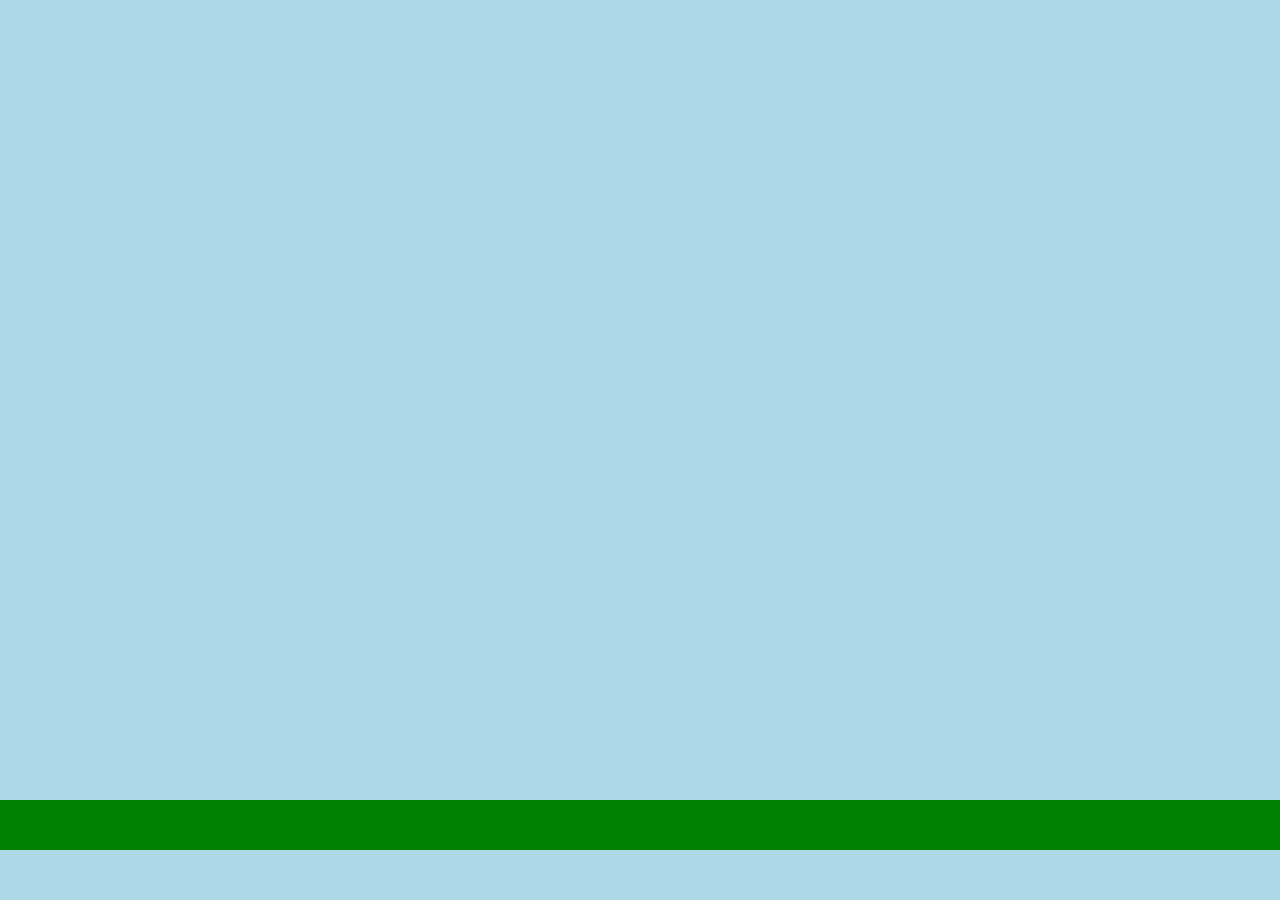
==== index.html @ f3860955 "Rename Wolfgang.html to index.html" ====
<!DOCTYPE html>
<html lang="en">
<head>
    <meta charset="UTF-8">
    <meta name="viewport" content="width=device-width, initial-scale=1.0, maximum-scale=1.0, user-scalable=no">
    <title>Wolf Runner</title>
    <style>
        html, body {
            margin: 0;
            padding: 0;
            height: 100%;
            overflow: hidden;
            user-select: none;
        }
        #gameContainer {
            position: relative;
            width: 100%;
            height: 100%;
            touch-action: none;
        }
        #gameCanvas {
            position: absolute;
            top: 0;
            left: 0;
            width: 100%;
            height: 100%;
            background-color: lightblue;
        }
        #controlArea {
            position: absolute;
            bottom: 0;
            left: 0;
            right: 0;
            height: 200px;
            z-index: 10;
        }
        #touchCircle {
            position: absolute;
            border-radius: 50%;
            border: 2px solid rgba(0,0,0,0.3);
            background-color: rgba(255,255,255,0.2);
            display: none;
        }
        #touchIndicator {
            position: absolute;
            border-radius: 50%;
            background-color: rgba(0,0,0,0.5);
            display: none;
        }
    </style>
</head>
<body>
    <div id="gameContainer">
        <canvas id="gameCanvas"></canvas>
        <div id="controlArea">
            <div id="touchCircle"></div>
            <div id="touchIndicator"></div>
        </div>
    </div>

    <script>
        const canvas = document.getElementById('gameCanvas');
        const ctx = canvas.getContext('2d');
        const controlArea = document.getElementById('controlArea');
        const touchCircle = document.getElementById('touchCircle');
        const touchIndicator = document.getElementById('touchIndicator');

        const wolfAnimation = {
            frameUrls: [
                'https://i.ibb.co/h81zpTV/IMG-20241202-232408.png',
                'https://i.ibb.co/yWvsRNQ/IMG-20241202-232423.png',
                'https://i.ibb.co/L5L9PxS/IMG-20241203-205037.png',
                'https://i.ibb.co/zQdb6w0/IMG-20241202-232510.png',
                'https://i.ibb.co/DVMWwXN/IMG-20241202-232545.png',
                'https://i.ibb.co/NFcBMJY/IMG-20241202-232621.png',
                'https://i.ibb.co/jHQSxcv/IMG-20241202-232659.png'
            ],
            frames: [],
            currentFrameIndex: 0,
            animationSpeed: 5,
            frameCounter: 0
        };

        const jumpAnimation = {
            frameUrls: [
                'https://i.ibb.co/cww5SYs/IMG-20241203-212629.png',
                'https://i.ibb.co/TWpQwLC/IMG-20241203-212651.png',
                'https://i.ibb.co/98t3Qdn/IMG-20241203-212722.png',
                'https://i.ibb.co/ZcMNFYs/IMG-20241203-212739.png',
                'https://i.ibb.co/9y566Df/IMG-20241203-212753.png',
                'https://i.ibb.co/3C75tBd/IMG-20241203-212827.png',
                'https://i.ibb.co/LRb7rhF/IMG-20241203-212851.png',
                'https://i.ibb.co/p0pPj68/IMG-20241203-212915.png',
                'https://i.ibb.co/NrqsC6x/IMG-20241203-212930.png',
                'https://i.ibb.co/sFsgkyq/IMG-20241203-212945.png',
                'https://i.ibb.co/mytVCB2/IMG-20241203-213011.png'
            ],
            frames: [],
            currentFrameIndex: 0,
            animationSpeed: 3,
            frameCounter: 0,
            landingFrames: [8, 9, 10]
        };

        const idleFrameUrl = 'https://i.ibb.co/h81zpTV/IMG-20241202-232408.png';
        const idleFrame = new Image();
        idleFrame.src = idleFrameUrl;

        const game = {
            player: {
                x: 0,
                y: 0,
                width: 100,
                height: 100,
                speed: 5,
                jumpStrength: 10,
                velocityY: 0,
                isJumping: false,
                direction: 1,
                state: 'idle'
            },
            gravity: 0.5,
            groundLevel: 0
        };

        function resizeCanvas() {
            canvas.width = window.innerWidth;
            canvas.height = window.innerHeight;
            game.player.x = canvas.width / 2;
            game.groundLevel = canvas.height - 100;
            game.player.y = game.groundLevel - game.player.height;
        }

        resizeCanvas();

        function loadFrames(animation) {
            animation.frames = animation.frameUrls.map((url) => {
                const img = new Image();
                img.src = url;
                return img;
            });
        }

        let startX, startY;
        let isDragging = false;
        const TOUCH_AREA_RADIUS = 75;
        const TOUCH_INDICATOR_RADIUS = 25;
        let LEFT_CONTROL_WIDTH;

        // Update LEFT_CONTROL_WIDTH on resize
        function updateLeftControlWidth() {
            LEFT_CONTROL_WIDTH = window.innerWidth / 2;
        }
        updateLeftControlWidth();
        window.addEventListener('resize', updateLeftControlWidth);

        controlArea.addEventListener('touchstart', (e) => {
            e.preventDefault();
            const touch = e.touches[0];
            
            // Ensure the click is on the left side of the screen
            if (touch.clientX > LEFT_CONTROL_WIDTH) return;

            startX = touch.clientX;
            startY = touch.clientY;
            isDragging = true;

            touchCircle.style.display = 'block';
            touchCircle.style.width = `${TOUCH_AREA_RADIUS * 2}px`;
            touchCircle.style.height = `${TOUCH_AREA_RADIUS * 2}px`;
            touchCircle.style.left = `${startX - TOUCH_AREA_RADIUS}px`;
            touchCircle.style.top = `${startY - TOUCH_AREA_RADIUS}px`;

            touchIndicator.style.display = 'block';
            touchIndicator.style.width = `${TOUCH_INDICATOR_RADIUS * 2}px`;
            touchIndicator.style.height = `${TOUCH_INDICATOR_RADIUS * 2}px`;
            touchIndicator.style.left = `${startX - TOUCH_INDICATOR_RADIUS}px`;
            touchIndicator.style.top = `${startY - TOUCH_INDICATOR_RADIUS}px`;
        }, { passive: false });

        controlArea.addEventListener('touchmove', (e) => {
            e.preventDefault();
            if (!isDragging) return;
            
            const touch = e.touches[0];
            
            // Restrict movement to left side of screen
            if (touch.clientX > LEFT_CONTROL_WIDTH) {
                isDragging = false;
                touchCircle.style.display = 'none';
                touchIndicator.style.display = 'none';
                return;
            }

            const deltaX = touch.clientX - startX;
            const deltaY = touch.clientY - startY;

            const maxDistance = TOUCH_AREA_RADIUS - TOUCH_INDICATOR_RADIUS;
            const distance = Math.sqrt(deltaX * deltaX + deltaY * deltaY);
            
            let indicatorX, indicatorY;
            if (distance <= maxDistance) {
                indicatorX = touch.clientX - TOUCH_INDICATOR_RADIUS;
                indicatorY = touch.clientY - TOUCH_INDICATOR_RADIUS;
            } else {
                const angle = Math.atan2(deltaY, deltaX);
                indicatorX = startX + Math.cos(angle) * maxDistance - TOUCH_INDICATOR_RADIUS;
                indicatorY = startY + Math.sin(angle) * maxDistance - TOUCH_INDICATOR_RADIUS;
            }

            touchIndicator.style.left = `${indicatorX}px`;
            touchIndicator.style.top = `${indicatorY}px`;

            if (Math.abs(deltaY) > Math.abs(deltaX)) {
                if (deltaY < -50) {
                    game.player.direction = deltaX < 0 ? -1 : 
                                             deltaX > 0 ? 1 : game.player.direction;
                    if (!game.player.isJumping && game.player.y === game.groundLevel - game.player.height) {
                        game.player.velocityY = -game.player.jumpStrength;
                        game.player.isJumping = true;
                        jumpAnimation.currentFrameIndex = 0;
                    }
                }
            } else {
                if (deltaX < -50) {
                    game.player.direction = -1;
                    game.player.state = 'walking';
                } else if (deltaX > 50) {
                    game.player.direction = 1;
                    game.player.state = 'walking';
                }
            }
        }, { passive: false });

        controlArea.addEventListener('touchend', (e) => {
            e.preventDefault();
            isDragging = false;
            game.player.state = 'idle';
            touchCircle.style.display = 'none';
            touchIndicator.style.display = 'none';
        }, { passive: false });

        function updateJumpAnimation() {
            jumpAnimation.frameCounter++;
            if (jumpAnimation.frameCounter >= jumpAnimation.animationSpeed) {
                if (game.player.isJumping) {
                    if (jumpAnimation.currentFrameIndex < 3 || jumpAnimation.currentFrameIndex > 7) {
                        jumpAnimation.currentFrameIndex = 3;
                    } else if (jumpAnimation.currentFrameIndex < 7) {
                        jumpAnimation.currentFrameIndex++;
                    } else {
                        jumpAnimation.currentFrameIndex = 7;
                    }
                } else {
                    if (jumpAnimation.currentFrameIndex < 8) {
                        jumpAnimation.currentFrameIndex = 8;
                    } else if (jumpAnimation.currentFrameIndex < 10) {
                        jumpAnimation.currentFrameIndex++;
                    } else {
                        jumpAnimation.currentFrameIndex = 10;
                    }
                }
                jumpAnimation.frameCounter = 0;
            }
        }

        function update() {
            ctx.clearRect(0, 0, canvas.width, canvas.height);

            ctx.fillStyle = 'green';
            ctx.fillRect(0, game.groundLevel, canvas.width, 50);

            if (game.player.state === 'walking') {
                game.player.x += game.player.direction * game.player.speed;
            }

            game.player.y += game.player.velocityY;
            game.player.velocityY += game.gravity;

            if (game.player.y >= game.groundLevel - game.player.height) {
                game.player.y = game.groundLevel - game.player.height;
                game.player.velocityY = 0;
                game.player.isJumping = false;
            }

            game.player.x = Math.max(0, Math.min(game.player.x, canvas.width - game.player.width));

            const currentFrame = game.player.isJumping
                ? jumpAnimation.frames[jumpAnimation.currentFrameIndex]
                : game.player.state === 'walking'
                    ? wolfAnimation.frames[wolfAnimation.currentFrameIndex]
                    : idleFrame;

            if (currentFrame && currentFrame.complete) {
                ctx.save();
                if (game.player.direction === -1) {
                    ctx.scale(-1, 1);
                    ctx.drawImage(
                        currentFrame,
                        -game.player.x - game.player.width,
                        game.player.y,
                        game.player.width,
                        game.player.height
                    );
                } else {
                    ctx.drawImage(
                        currentFrame,
                        game.player.x,
                        game.player.y,
                        game.player.width,
                        game.player.height
                    );
                }
                ctx.restore();
            }

            if (game.player.isJumping) {
                updateJumpAnimation();
            } else {
                if (game.player.state === 'walking') {
                    wolfAnimation.frameCounter++;
                    if (wolfAnimation.frameCounter >= wolfAnimation.animationSpeed) {
                        wolfAnimation.currentFrameIndex = 
                            (wolfAnimation.currentFrameIndex + 1) % wolfAnimation.frames.length;
                        wolfAnimation.frameCounter = 0;
                    }
                } else {
                    wolfAnimation.currentFrameIndex = 0;
                }
            }

            requestAnimationFrame(update);
        }

        window.addEventListener('resize', () => {
            resizeCanvas();
            game.groundLevel = canvas.height - 100;
        });

        loadFrames(wolfAnimation);
        loadFrames(jumpAnimation);
        update();
    </script>
</body>
</html>
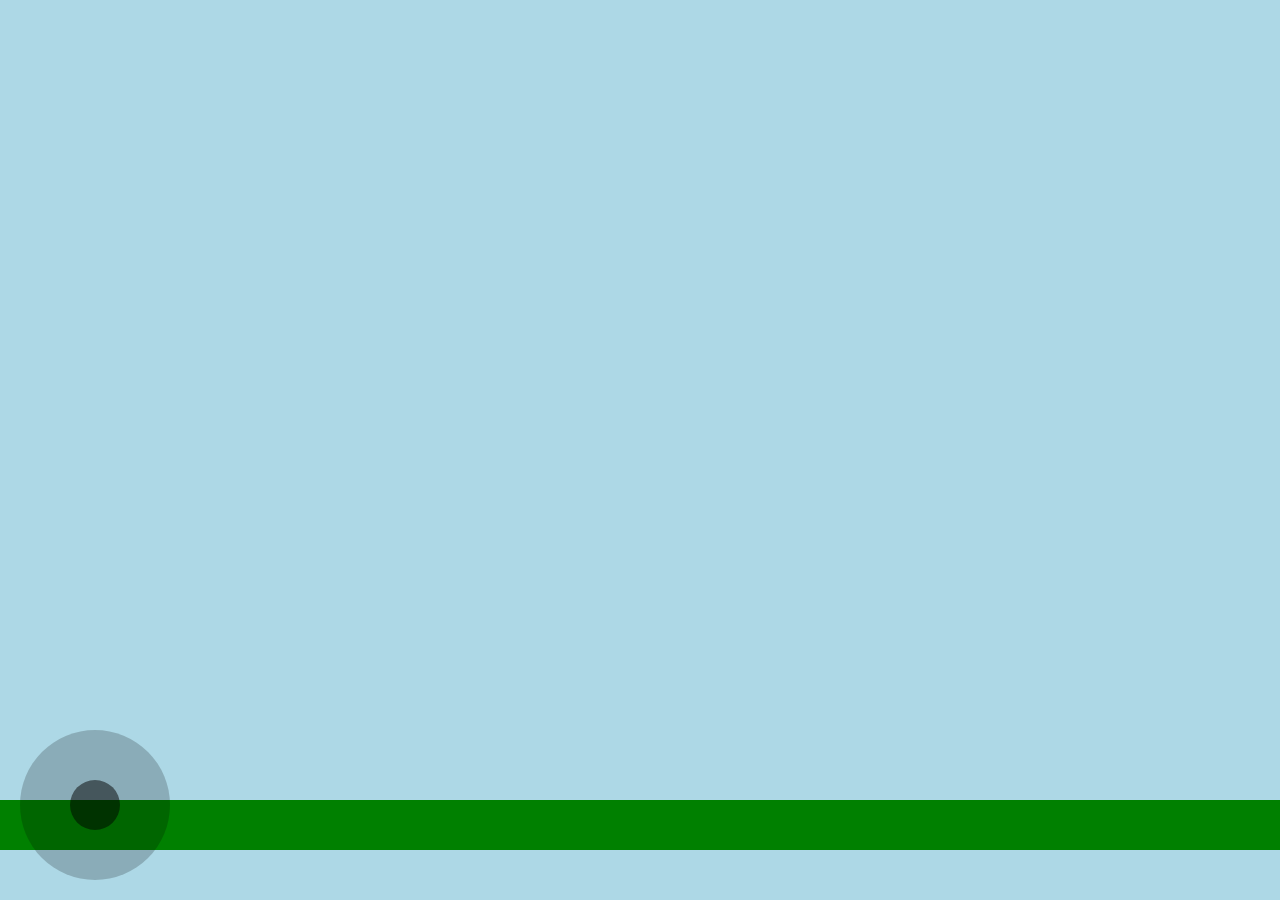
==== commit d08cb9b1: "Add files via upload" ====
--- a/index.html
+++ b/index.html
@@ -2,7 +2,9 @@
 <html lang="en">
 <head>
     <meta charset="UTF-8">
-    <meta name="viewport" content="width=device-width, initial-scale=1.0, maximum-scale=1.0, user-scalable=no">
+    <meta name="viewport" content="width=device-width, initial-scale=1.0, maximum-scale=1.0, user-scalable=no, viewport-fit=cover">
+    <meta name="apple-mobile-web-app-capable" content="yes">
+    <meta name="mobile-web-app-capable" content="yes">
     <title>Wolf Runner</title>
     <style>
         html, body {
@@ -12,6 +14,25 @@
             overflow: hidden;
             user-select: none;
         }
+        @media (orientation: portrait) {
+            body::before {
+                content: 'Please rotate your device to landscape';
+                position: fixed;
+                top: 0;
+                left: 0;
+                width: 100%;
+                height: 100%;
+                background: black;
+                color: white;
+                display: flex;
+                justify-content: center;
+                align-items: center;
+                z-index: 1000;
+            }
+            #gameContainer {
+                display: none;
+            }
+        }
         #gameContainer {
             position: relative;
             width: 100%;
@@ -26,44 +47,47 @@
             height: 100%;
             background-color: lightblue;
         }
-        #controlArea {
+        #joystickContainer {
             position: absolute;
-            bottom: 0;
-            left: 0;
-            right: 0;
-            height: 200px;
+            bottom: 20px;
+            left: 20px;
+            width: 150px;
+            height: 150px;
             z-index: 10;
         }
-        #touchCircle {
+        #joystickBase {
             position: absolute;
+            width: 100%;
+            height: 100%;
+            background-color: rgba(0,0,0,0.2);
             border-radius: 50%;
-            border: 2px solid rgba(0,0,0,0.3);
-            background-color: rgba(255,255,255,0.2);
-            display: none;
-        }
-        #touchIndicator {
+        }
+        #joystickHandle {
             position: absolute;
+            width: 50px;
+            height: 50px;
+            background-color: rgba(0,0,0,0.5);
             border-radius: 50%;
-            background-color: rgba(0,0,0,0.5);
-            display: none;
+            top: 50%;
+            left: 50%;
+            transform: translate(-50%, -50%);
         }
     </style>
 </head>
 <body>
     <div id="gameContainer">
         <canvas id="gameCanvas"></canvas>
-        <div id="controlArea">
-            <div id="touchCircle"></div>
-            <div id="touchIndicator"></div>
+        <div id="joystickContainer">
+            <div id="joystickBase">
+                <div id="joystickHandle"></div>
+            </div>
         </div>
     </div>
-
     <script>
         const canvas = document.getElementById('gameCanvas');
         const ctx = canvas.getContext('2d');
-        const controlArea = document.getElementById('controlArea');
-        const touchCircle = document.getElementById('touchCircle');
-        const touchIndicator = document.getElementById('touchIndicator');
+        const joystickBase = document.getElementById('joystickBase');
+        const joystickHandle = document.getElementById('joystickHandle');
 
         const wolfAnimation = {
             frameUrls: [
@@ -78,6 +102,24 @@
             frames: [],
             currentFrameIndex: 0,
             animationSpeed: 5,
+            frameCounter: 0
+        };
+
+        const sprintAnimation = {
+            frameUrls: [
+                'https://i.ibb.co/JFDkjNW/IMG-20241206-175728.png',
+                'https://i.ibb.co/dQMmLzb/IMG-20241206-175746.png',
+                'https://i.ibb.co/gtQRsBV/IMG-20241206-175802.png',
+                'https://i.ibb.co/cL8c5VB/IMG-20241206-175819.png',
+                'https://i.ibb.co/tZ60Y0t/IMG-20241206-175841.png',
+                'https://i.ibb.co/hcWmk0T/IMG-20241206-175903.png',
+                'https://i.ibb.co/QXY7DDJ/IMG-20241206-175954.png',
+                'https://i.ibb.co/ZdHS5PB/IMG-20241206-180009.png',
+                'https://i.ibb.co/xHftQkN/IMG-20241206-180026.png'
+            ],
+            frames: [],
+            currentFrameIndex: 0,
+            animationSpeed: 3,
             frameCounter: 0
         };
 
@@ -102,9 +144,7 @@
             landingFrames: [8, 9, 10]
         };
 
-        const idleFrameUrl = 'https://i.ibb.co/h81zpTV/IMG-20241202-232408.png';
-        const idleFrame = new Image();
-        idleFrame.src = idleFrameUrl;
+        const sittingFrameUrl = 'https://i.ibb.co/h81zpTV/IMG-20241202-232408.png';
 
         const game = {
             player: {
@@ -112,9 +152,11 @@
                 y: 0,
                 width: 100,
                 height: 100,
-                speed: 5,
-                jumpStrength: 10,
+                speed: 10,
+                sprintSpeed: 15,
+                jumpStrength: 15,
                 velocityY: 0,
+                velocityX: 0,
                 isJumping: false,
                 direction: 1,
                 state: 'idle'
@@ -122,7 +164,6 @@
             gravity: 0.5,
             groundLevel: 0
         };
-
         function resizeCanvas() {
             canvas.width = window.innerWidth;
             canvas.height = window.innerHeight;
@@ -141,104 +182,178 @@
             });
         }
 
-        let startX, startY;
-        let isDragging = false;
-        const TOUCH_AREA_RADIUS = 75;
-        const TOUCH_INDICATOR_RADIUS = 25;
-        let LEFT_CONTROL_WIDTH;
-
-        // Update LEFT_CONTROL_WIDTH on resize
-        function updateLeftControlWidth() {
-            LEFT_CONTROL_WIDTH = window.innerWidth / 2;
-        }
-        updateLeftControlWidth();
-        window.addEventListener('resize', updateLeftControlWidth);
-
-        controlArea.addEventListener('touchstart', (e) => {
+        let joystickActive = false;
+        let joystickX = 0;
+        let joystickY = 0;
+
+        joystickBase.addEventListener('touchstart', (e) => {
             e.preventDefault();
             const touch = e.touches[0];
-            
-            // Ensure the click is on the left side of the screen
-            if (touch.clientX > LEFT_CONTROL_WIDTH) return;
-
-            startX = touch.clientX;
-            startY = touch.clientY;
-            isDragging = true;
-
-            touchCircle.style.display = 'block';
-            touchCircle.style.width = `${TOUCH_AREA_RADIUS * 2}px`;
-            touchCircle.style.height = `${TOUCH_AREA_RADIUS * 2}px`;
-            touchCircle.style.left = `${startX - TOUCH_AREA_RADIUS}px`;
-            touchCircle.style.top = `${startY - TOUCH_AREA_RADIUS}px`;
-
-            touchIndicator.style.display = 'block';
-            touchIndicator.style.width = `${TOUCH_INDICATOR_RADIUS * 2}px`;
-            touchIndicator.style.height = `${TOUCH_INDICATOR_RADIUS * 2}px`;
-            touchIndicator.style.left = `${startX - TOUCH_INDICATOR_RADIUS}px`;
-            touchIndicator.style.top = `${startY - TOUCH_INDICATOR_RADIUS}px`;
-        }, { passive: false });
-
-        controlArea.addEventListener('touchmove', (e) => {
+            const rect = joystickBase.getBoundingClientRect();
+            const centerX = rect.left + rect.width / 2;
+            const centerY = rect.top + rect.height / 2;
+
+            joystickActive = true;
+            updateJoystick(touch.clientX, touch.clientY, centerX, centerY);
+        });
+
+        joystickBase.addEventListener('touchmove', (e) => {
             e.preventDefault();
-            if (!isDragging) return;
-            
+            if (!joystickActive) return;
+
             const touch = e.touches[0];
-            
-            // Restrict movement to left side of screen
-            if (touch.clientX > LEFT_CONTROL_WIDTH) {
-                isDragging = false;
-                touchCircle.style.display = 'none';
-                touchIndicator.style.display = 'none';
-                return;
-            }
-
-            const deltaX = touch.clientX - startX;
-            const deltaY = touch.clientY - startY;
-
-            const maxDistance = TOUCH_AREA_RADIUS - TOUCH_INDICATOR_RADIUS;
-            const distance = Math.sqrt(deltaX * deltaX + deltaY * deltaY);
-            
-            let indicatorX, indicatorY;
+            const rect = joystickBase.getBoundingClientRect();
+            const centerX = rect.left + rect.width / 2;
+            const centerY = rect.top + rect.height / 2;
+
+            updateJoystick(touch.clientX, touch.clientY, centerX, centerY);
+        });
+
+        joystickBase.addEventListener('touchend', (e) => {
+            e.preventDefault();
+            joystickActive = false;
+            joystickX = 0;
+            joystickY = 0;
+            joystickHandle.style.transform = 'translate(-50%, -50%)';
+            game.player.state = 'idle';
+            game.player.velocityX = 0;
+        });
+
+        function updateJoystick(touchX, touchY, centerX, centerY) {
+            const dx = touchX - centerX;
+            const dy = touchY - centerY;
+            const distance = Math.sqrt(dx * dx + dy * dy);
+            const maxDistance = 50;
+
             if (distance <= maxDistance) {
-                indicatorX = touch.clientX - TOUCH_INDICATOR_RADIUS;
-                indicatorY = touch.clientY - TOUCH_INDICATOR_RADIUS;
+                joystickHandle.style.transform = `translate(${dx}px, ${dy}px)`;
+                joystickX = dx / maxDistance;
+                joystickY = dy / maxDistance;
             } else {
-                const angle = Math.atan2(deltaY, deltaX);
-                indicatorX = startX + Math.cos(angle) * maxDistance - TOUCH_INDICATOR_RADIUS;
-                indicatorY = startY + Math.sin(angle) * maxDistance - TOUCH_INDICATOR_RADIUS;
-            }
-
-            touchIndicator.style.left = `${indicatorX}px`;
-            touchIndicator.style.top = `${indicatorY}px`;
-
-            if (Math.abs(deltaY) > Math.abs(deltaX)) {
-                if (deltaY < -50) {
-                    game.player.direction = deltaX < 0 ? -1 : 
-                                             deltaX > 0 ? 1 : game.player.direction;
-                    if (!game.player.isJumping && game.player.y === game.groundLevel - game.player.height) {
-                        game.player.velocityY = -game.player.jumpStrength;
-                        game.player.isJumping = true;
-                        jumpAnimation.currentFrameIndex = 0;
+                const angle = Math.atan2(dy, dx);
+                const limitX = Math.cos(angle) * maxDistance;
+                const limitY = Math.sin(angle) * maxDistance;
+                joystickHandle.style.transform = `translate(${limitX}px, ${limitY}px)`;
+                joystickX = limitX / maxDistance;
+                joystickY = limitY / maxDistance;
+            }
+
+            // Determine state based on joystick position
+            if (joystickY < -0.5) {  // Upward movement (jump)
+                if (!game.player.isJumping && game.player.y === game.groundLevel - game.player.height) {
+                    game.player.velocityY = -game.player.jumpStrength;
+                    game.player.velocityX = game.player.speed * joystickX;
+                    game.player.isJumping = true;
+                    game.player.direction = joystickX < 0 ? -1 : 1;
+                    jumpAnimation.currentFrameIndex = 0;
+                }
+            } else if (joystickY > 0.5) {  // Downward movement (sit or sprint)
+                if (Math.abs(joystickX) > 0.5) {  // Sprint
+                    game.player.state = 'sprinting';
+                    game.player.direction = joystickX < 0 ? -1 : 1;
+                    game.player.velocityX = game.player.sprintSpeed * (joystickX < 0 ? -1 : 1);
+                } else {  // Sit
+                    game.player.state = 'sitting';
+                    game.player.velocityX = 0;
+                }
+            } else if (Math.abs(joystickX) > 0.2) {  // Walking
+                game.player.state = 'walking';
+                game.player.direction = joystickX < 0 ? -1 : 1;
+                game.player.velocityX = game.player.speed * joystickX;
+            }
+        }
+
+        function update() {
+            ctx.clearRect(0, 0, canvas.width, canvas.height);
+            ctx.fillStyle = 'green';
+            ctx.fillRect(0, game.groundLevel, canvas.width, 50);
+
+            // Apply horizontal movement
+            game.player.x += game.player.velocityX;
+
+            // Apply jumping mechanics
+            game.player.y += game.player.velocityY;
+            game.player.velocityY += game.gravity;
+
+            if (game.player.y >= game.groundLevel - game.player.height) {
+                game.player.y = game.groundLevel - game.player.height;
+                game.player.velocityY = 0;
+                game.player.isJumping = false;
+            }
+
+            // Constrain player within canvas
+            game.player.x = Math.max(0, Math.min(game.player.x, canvas.width - game.player.width));
+
+            // Determine current frame
+            let currentFrame;
+            if (game.player.isJumping) {
+                currentFrame = jumpAnimation.frames[jumpAnimation.currentFrameIndex];
+            } else {
+                switch (game.player.state) {
+                    case 'sitting':
+                        currentFrame = new Image();
+                        currentFrame.src = sittingFrameUrl;
+                        break;
+                    case 'sprinting':
+                        currentFrame = sprintAnimation.frames[sprintAnimation.currentFrameIndex];
+                        break;
+                    case 'walking':
+                        currentFrame = wolfAnimation.frames[wolfAnimation.currentFrameIndex];
+                        break;
+                    default:
+                        currentFrame = wolfAnimation.frames[0];
+                }
+            }
+
+            // Draw frame
+            if (currentFrame && currentFrame.complete) {
+                ctx.save();
+                if (game.player.direction === -1) {
+                    ctx.scale(-1, 1);
+                    ctx.drawImage(
+                        currentFrame,
+                        -game.player.x - game.player.width,
+                        game.player.y,
+                        game.player.width,
+                        game.player.height
+                    );
+                } else {
+                    ctx.drawImage(
+                        currentFrame,
+                        game.player.x,
+                        game.player.y,
+                        game.player.width,
+                        game.player.height
+                    );
+                }
+                ctx.restore();
+            }
+
+            // Update animations
+            if (game.player.isJumping) {
+                updateJumpAnimation();
+            } else {
+                if (game.player.state === 'sprinting') {
+                    sprintAnimation.frameCounter++;
+                    if (sprintAnimation.frameCounter >= sprintAnimation.animationSpeed) {
+                        sprintAnimation.currentFrameIndex = 
+                            (sprintAnimation.currentFrameIndex + 1) % sprintAnimation.frames.length;
+                        sprintAnimation.frameCounter = 0;
                     }
-                }
-            } else {
-                if (deltaX < -50) {
-                    game.player.direction = -1;
-                    game.player.state = 'walking';
-                } else if (deltaX > 50) {
-                    game.player.direction = 1;
-                    game.player.state = 'walking';
-                }
-            }
-        }, { passive: false });
-
-        controlArea.addEventListener('touchend', (e) => {
-            e.preventDefault();
-            isDragging = false;
-            game.player.state = 'idle';
-            touchCircle.style.display = 'none';
-            touchIndicator.style.display = 'none';
-        }, { passive: false });
+                } else if (game.player.state === 'walking') {
+                    wolfAnimation.frameCounter++;
+                    if (wolfAnimation.frameCounter >= wolfAnimation.animationSpeed) {
+                        wolfAnimation.currentFrameIndex = 
+                            (wolfAnimation.currentFrameIndex + 1) % wolfAnimation.frames.length;
+                        wolfAnimation.frameCounter = 0;
+                    }
+                } else {
+                    wolfAnimation.currentFrameIndex = 0;
+                }
+            }
+
+            requestAnimationFrame(update);
+        }
 
         function updateJumpAnimation() {
             jumpAnimation.frameCounter++;
@@ -264,82 +379,15 @@
             }
         }
 
-        function update() {
-            ctx.clearRect(0, 0, canvas.width, canvas.height);
-
-            ctx.fillStyle = 'green';
-            ctx.fillRect(0, game.groundLevel, canvas.width, 50);
-
-            if (game.player.state === 'walking') {
-                game.player.x += game.player.direction * game.player.speed;
-            }
-
-            game.player.y += game.player.velocityY;
-            game.player.velocityY += game.gravity;
-
-            if (game.player.y >= game.groundLevel - game.player.height) {
-                game.player.y = game.groundLevel - game.player.height;
-                game.player.velocityY = 0;
-                game.player.isJumping = false;
-            }
-
-            game.player.x = Math.max(0, Math.min(game.player.x, canvas.width - game.player.width));
-
-            const currentFrame = game.player.isJumping
-                ? jumpAnimation.frames[jumpAnimation.currentFrameIndex]
-                : game.player.state === 'walking'
-                    ? wolfAnimation.frames[wolfAnimation.currentFrameIndex]
-                    : idleFrame;
-
-            if (currentFrame && currentFrame.complete) {
-                ctx.save();
-                if (game.player.direction === -1) {
-                    ctx.scale(-1, 1);
-                    ctx.drawImage(
-                        currentFrame,
-                        -game.player.x - game.player.width,
-                        game.player.y,
-                        game.player.width,
-                        game.player.height
-                    );
-                } else {
-                    ctx.drawImage(
-                        currentFrame,
-                        game.player.x,
-                        game.player.y,
-                        game.player.width,
-                        game.player.height
-                    );
-                }
-                ctx.restore();
-            }
-
-            if (game.player.isJumping) {
-                updateJumpAnimation();
-            } else {
-                if (game.player.state === 'walking') {
-                    wolfAnimation.frameCounter++;
-                    if (wolfAnimation.frameCounter >= wolfAnimation.animationSpeed) {
-                        wolfAnimation.currentFrameIndex = 
-                            (wolfAnimation.currentFrameIndex + 1) % wolfAnimation.frames.length;
-                        wolfAnimation.frameCounter = 0;
-                    }
-                } else {
-                    wolfAnimation.currentFrameIndex = 0;
-                }
-            }
-
-            requestAnimationFrame(update);
-        }
-
         window.addEventListener('resize', () => {
             resizeCanvas();
             game.groundLevel = canvas.height - 100;
         });
 
         loadFrames(wolfAnimation);
+        loadFrames(sprintAnimation);
         loadFrames(jumpAnimation);
         update();
     </script>
 </body>
-</html>
+</html>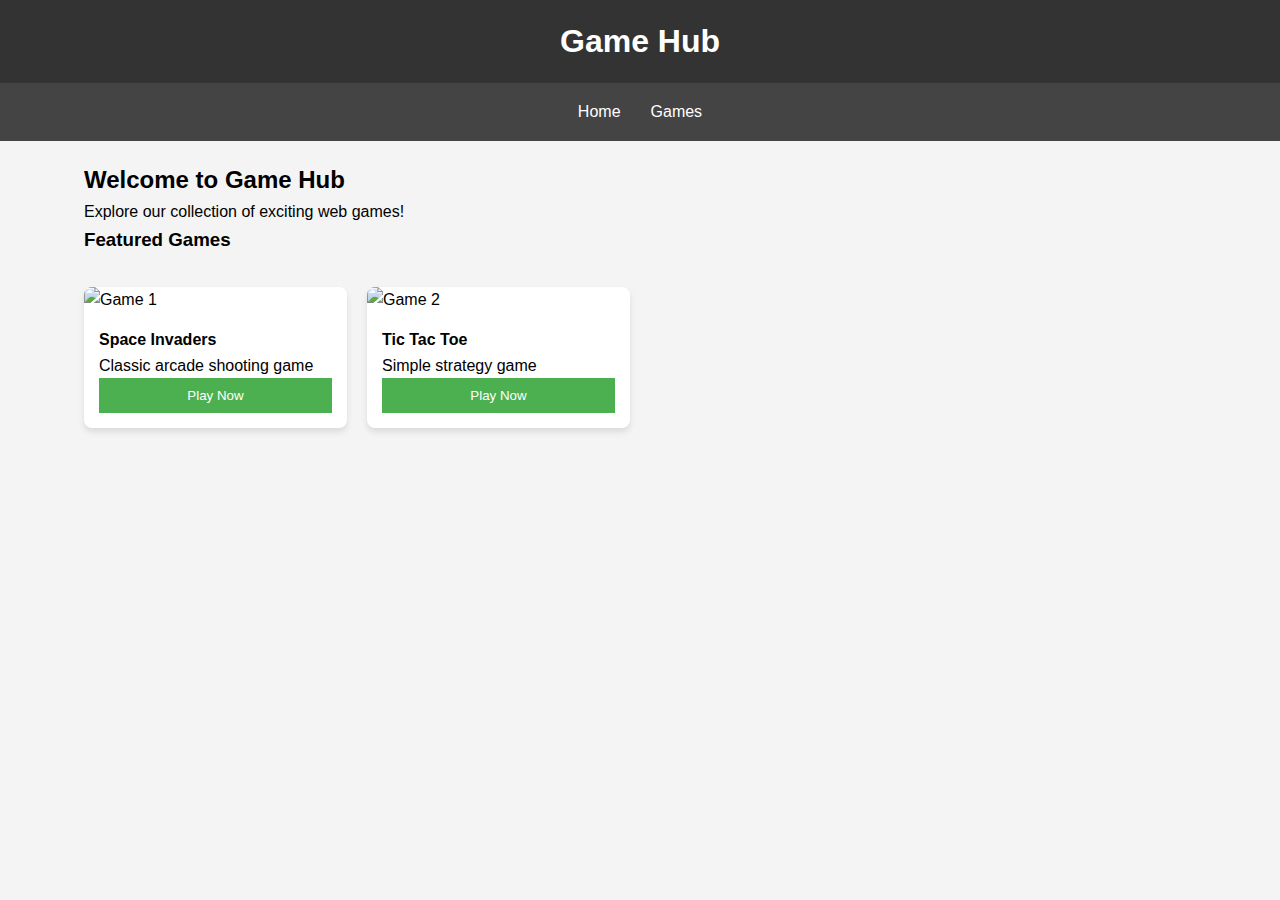
==== commit 2ef69f20: "Add files via upload" ====
--- a/index.html
+++ b/index.html
@@ -1,393 +1,48 @@
+<!--- index.html --->
 <!DOCTYPE html>
 <html lang="en">
 <head>
     <meta charset="UTF-8">
-    <meta name="viewport" content="width=device-width, initial-scale=1.0, maximum-scale=1.0, user-scalable=no, viewport-fit=cover">
-    <meta name="apple-mobile-web-app-capable" content="yes">
-    <meta name="mobile-web-app-capable" content="yes">
-    <title>Wolf Runner</title>
-    <style>
-        html, body {
-            margin: 0;
-            padding: 0;
-            height: 100%;
-            overflow: hidden;
-            user-select: none;
-        }
-        @media (orientation: portrait) {
-            body::before {
-                content: 'Please rotate your device to landscape';
-                position: fixed;
-                top: 0;
-                left: 0;
-                width: 100%;
-                height: 100%;
-                background: black;
-                color: white;
-                display: flex;
-                justify-content: center;
-                align-items: center;
-                z-index: 1000;
-            }
-            #gameContainer {
-                display: none;
-            }
-        }
-        #gameContainer {
-            position: relative;
-            width: 100%;
-            height: 100%;
-            touch-action: none;
-        }
-        #gameCanvas {
-            position: absolute;
-            top: 0;
-            left: 0;
-            width: 100%;
-            height: 100%;
-            background-color: lightblue;
-        }
-        #joystickContainer {
-            position: absolute;
-            bottom: 20px;
-            left: 20px;
-            width: 150px;
-            height: 150px;
-            z-index: 10;
-        }
-        #joystickBase {
-            position: absolute;
-            width: 100%;
-            height: 100%;
-            background-color: rgba(0,0,0,0.2);
-            border-radius: 50%;
-        }
-        #joystickHandle {
-            position: absolute;
-            width: 50px;
-            height: 50px;
-            background-color: rgba(0,0,0,0.5);
-            border-radius: 50%;
-            top: 50%;
-            left: 50%;
-            transform: translate(-50%, -50%);
-        }
-    </style>
+    <meta name="viewport" content="width=device-width, initial-scale=1.0">
+    <title>Game Hub</title>
+    <link rel="stylesheet" href="styles.css">
 </head>
 <body>
-    <div id="gameContainer">
-        <canvas id="gameCanvas"></canvas>
-        <div id="joystickContainer">
-            <div id="joystickBase">
-                <div id="joystickHandle"></div>
+    <header>
+        <h1>Game Hub</h1>
+    </header>
+
+    <nav>
+        <a href="#" data-page="home">Home</a>
+        <a href="games/games.html">Games</a>
+    </nav>
+
+    <div id="home" class="page active container">
+        <h2>Welcome to Game Hub</h2>
+        <p>Explore our collection of exciting web games!</p>
+        <div class="featured-games">
+            <h3>Featured Games</h3>
+            <div class="game-library">
+                <div class="game-card">
+                    <img src="https://via.placeholder.com/300x200" alt="Game 1">
+                    <div class="game-card-content">
+                        <h4>Space Invaders</h4>
+                        <p>Classic arcade shooting game</p>
+                        <button>Play Now</button>
+                    </div>
+                </div>
+                <div class="game-card">
+                    <img src="https://via.placeholder.com/300x200" alt="Game 2">
+                    <div class="game-card-content">
+                        <h4>Tic Tac Toe</h4>
+                        <p>Simple strategy game</p>
+                        <button>Play Now</button>
+                    </div>
+                </div>
             </div>
         </div>
     </div>
-    <script>
-        const canvas = document.getElementById('gameCanvas');
-        const ctx = canvas.getContext('2d');
-        const joystickBase = document.getElementById('joystickBase');
-        const joystickHandle = document.getElementById('joystickHandle');
 
-        const wolfAnimation = {
-            frameUrls: [
-                'https://i.ibb.co/h81zpTV/IMG-20241202-232408.png',
-                'https://i.ibb.co/yWvsRNQ/IMG-20241202-232423.png',
-                'https://i.ibb.co/L5L9PxS/IMG-20241203-205037.png',
-                'https://i.ibb.co/zQdb6w0/IMG-20241202-232510.png',
-                'https://i.ibb.co/DVMWwXN/IMG-20241202-232545.png',
-                'https://i.ibb.co/NFcBMJY/IMG-20241202-232621.png',
-                'https://i.ibb.co/jHQSxcv/IMG-20241202-232659.png'
-            ],
-            frames: [],
-            currentFrameIndex: 0,
-            animationSpeed: 5,
-            frameCounter: 0
-        };
-
-        const sprintAnimation = {
-            frameUrls: [
-                'https://i.ibb.co/JFDkjNW/IMG-20241206-175728.png',
-                'https://i.ibb.co/dQMmLzb/IMG-20241206-175746.png',
-                'https://i.ibb.co/gtQRsBV/IMG-20241206-175802.png',
-                'https://i.ibb.co/cL8c5VB/IMG-20241206-175819.png',
-                'https://i.ibb.co/tZ60Y0t/IMG-20241206-175841.png',
-                'https://i.ibb.co/hcWmk0T/IMG-20241206-175903.png',
-                'https://i.ibb.co/QXY7DDJ/IMG-20241206-175954.png',
-                'https://i.ibb.co/ZdHS5PB/IMG-20241206-180009.png',
-                'https://i.ibb.co/xHftQkN/IMG-20241206-180026.png'
-            ],
-            frames: [],
-            currentFrameIndex: 0,
-            animationSpeed: 3,
-            frameCounter: 0
-        };
-
-        const jumpAnimation = {
-            frameUrls: [
-                'https://i.ibb.co/cww5SYs/IMG-20241203-212629.png',
-                'https://i.ibb.co/TWpQwLC/IMG-20241203-212651.png',
-                'https://i.ibb.co/98t3Qdn/IMG-20241203-212722.png',
-                'https://i.ibb.co/ZcMNFYs/IMG-20241203-212739.png',
-                'https://i.ibb.co/9y566Df/IMG-20241203-212753.png',
-                'https://i.ibb.co/3C75tBd/IMG-20241203-212827.png',
-                'https://i.ibb.co/LRb7rhF/IMG-20241203-212851.png',
-                'https://i.ibb.co/p0pPj68/IMG-20241203-212915.png',
-                'https://i.ibb.co/NrqsC6x/IMG-20241203-212930.png',
-                'https://i.ibb.co/sFsgkyq/IMG-20241203-212945.png',
-                'https://i.ibb.co/mytVCB2/IMG-20241203-213011.png'
-            ],
-            frames: [],
-            currentFrameIndex: 0,
-            animationSpeed: 3,
-            frameCounter: 0,
-            landingFrames: [8, 9, 10]
-        };
-
-        const sittingFrameUrl = 'https://i.ibb.co/h81zpTV/IMG-20241202-232408.png';
-
-        const game = {
-            player: {
-                x: 0,
-                y: 0,
-                width: 100,
-                height: 100,
-                speed: 10,
-                sprintSpeed: 15,
-                jumpStrength: 15,
-                velocityY: 0,
-                velocityX: 0,
-                isJumping: false,
-                direction: 1,
-                state: 'idle'
-            },
-            gravity: 0.5,
-            groundLevel: 0
-        };
-        function resizeCanvas() {
-            canvas.width = window.innerWidth;
-            canvas.height = window.innerHeight;
-            game.player.x = canvas.width / 2;
-            game.groundLevel = canvas.height - 100;
-            game.player.y = game.groundLevel - game.player.height;
-        }
-
-        resizeCanvas();
-
-        function loadFrames(animation) {
-            animation.frames = animation.frameUrls.map((url) => {
-                const img = new Image();
-                img.src = url;
-                return img;
-            });
-        }
-
-        let joystickActive = false;
-        let joystickX = 0;
-        let joystickY = 0;
-
-        joystickBase.addEventListener('touchstart', (e) => {
-            e.preventDefault();
-            const touch = e.touches[0];
-            const rect = joystickBase.getBoundingClientRect();
-            const centerX = rect.left + rect.width / 2;
-            const centerY = rect.top + rect.height / 2;
-
-            joystickActive = true;
-            updateJoystick(touch.clientX, touch.clientY, centerX, centerY);
-        });
-
-        joystickBase.addEventListener('touchmove', (e) => {
-            e.preventDefault();
-            if (!joystickActive) return;
-
-            const touch = e.touches[0];
-            const rect = joystickBase.getBoundingClientRect();
-            const centerX = rect.left + rect.width / 2;
-            const centerY = rect.top + rect.height / 2;
-
-            updateJoystick(touch.clientX, touch.clientY, centerX, centerY);
-        });
-
-        joystickBase.addEventListener('touchend', (e) => {
-            e.preventDefault();
-            joystickActive = false;
-            joystickX = 0;
-            joystickY = 0;
-            joystickHandle.style.transform = 'translate(-50%, -50%)';
-            game.player.state = 'idle';
-            game.player.velocityX = 0;
-        });
-
-        function updateJoystick(touchX, touchY, centerX, centerY) {
-            const dx = touchX - centerX;
-            const dy = touchY - centerY;
-            const distance = Math.sqrt(dx * dx + dy * dy);
-            const maxDistance = 50;
-
-            if (distance <= maxDistance) {
-                joystickHandle.style.transform = `translate(${dx}px, ${dy}px)`;
-                joystickX = dx / maxDistance;
-                joystickY = dy / maxDistance;
-            } else {
-                const angle = Math.atan2(dy, dx);
-                const limitX = Math.cos(angle) * maxDistance;
-                const limitY = Math.sin(angle) * maxDistance;
-                joystickHandle.style.transform = `translate(${limitX}px, ${limitY}px)`;
-                joystickX = limitX / maxDistance;
-                joystickY = limitY / maxDistance;
-            }
-
-            // Determine state based on joystick position
-            if (joystickY < -0.5) {  // Upward movement (jump)
-                if (!game.player.isJumping && game.player.y === game.groundLevel - game.player.height) {
-                    game.player.velocityY = -game.player.jumpStrength;
-                    game.player.velocityX = game.player.speed * joystickX;
-                    game.player.isJumping = true;
-                    game.player.direction = joystickX < 0 ? -1 : 1;
-                    jumpAnimation.currentFrameIndex = 0;
-                }
-            } else if (joystickY > 0.5) {  // Downward movement (sit or sprint)
-                if (Math.abs(joystickX) > 0.5) {  // Sprint
-                    game.player.state = 'sprinting';
-                    game.player.direction = joystickX < 0 ? -1 : 1;
-                    game.player.velocityX = game.player.sprintSpeed * (joystickX < 0 ? -1 : 1);
-                } else {  // Sit
-                    game.player.state = 'sitting';
-                    game.player.velocityX = 0;
-                }
-            } else if (Math.abs(joystickX) > 0.2) {  // Walking
-                game.player.state = 'walking';
-                game.player.direction = joystickX < 0 ? -1 : 1;
-                game.player.velocityX = game.player.speed * joystickX;
-            }
-        }
-
-        function update() {
-            ctx.clearRect(0, 0, canvas.width, canvas.height);
-            ctx.fillStyle = 'green';
-            ctx.fillRect(0, game.groundLevel, canvas.width, 50);
-
-            // Apply horizontal movement
-            game.player.x += game.player.velocityX;
-
-            // Apply jumping mechanics
-            game.player.y += game.player.velocityY;
-            game.player.velocityY += game.gravity;
-
-            if (game.player.y >= game.groundLevel - game.player.height) {
-                game.player.y = game.groundLevel - game.player.height;
-                game.player.velocityY = 0;
-                game.player.isJumping = false;
-            }
-
-            // Constrain player within canvas
-            game.player.x = Math.max(0, Math.min(game.player.x, canvas.width - game.player.width));
-
-            // Determine current frame
-            let currentFrame;
-            if (game.player.isJumping) {
-                currentFrame = jumpAnimation.frames[jumpAnimation.currentFrameIndex];
-            } else {
-                switch (game.player.state) {
-                    case 'sitting':
-                        currentFrame = new Image();
-                        currentFrame.src = sittingFrameUrl;
-                        break;
-                    case 'sprinting':
-                        currentFrame = sprintAnimation.frames[sprintAnimation.currentFrameIndex];
-                        break;
-                    case 'walking':
-                        currentFrame = wolfAnimation.frames[wolfAnimation.currentFrameIndex];
-                        break;
-                    default:
-                        currentFrame = wolfAnimation.frames[0];
-                }
-            }
-
-            // Draw frame
-            if (currentFrame && currentFrame.complete) {
-                ctx.save();
-                if (game.player.direction === -1) {
-                    ctx.scale(-1, 1);
-                    ctx.drawImage(
-                        currentFrame,
-                        -game.player.x - game.player.width,
-                        game.player.y,
-                        game.player.width,
-                        game.player.height
-                    );
-                } else {
-                    ctx.drawImage(
-                        currentFrame,
-                        game.player.x,
-                        game.player.y,
-                        game.player.width,
-                        game.player.height
-                    );
-                }
-                ctx.restore();
-            }
-
-            // Update animations
-            if (game.player.isJumping) {
-                updateJumpAnimation();
-            } else {
-                if (game.player.state === 'sprinting') {
-                    sprintAnimation.frameCounter++;
-                    if (sprintAnimation.frameCounter >= sprintAnimation.animationSpeed) {
-                        sprintAnimation.currentFrameIndex = 
-                            (sprintAnimation.currentFrameIndex + 1) % sprintAnimation.frames.length;
-                        sprintAnimation.frameCounter = 0;
-                    }
-                } else if (game.player.state === 'walking') {
-                    wolfAnimation.frameCounter++;
-                    if (wolfAnimation.frameCounter >= wolfAnimation.animationSpeed) {
-                        wolfAnimation.currentFrameIndex = 
-                            (wolfAnimation.currentFrameIndex + 1) % wolfAnimation.frames.length;
-                        wolfAnimation.frameCounter = 0;
-                    }
-                } else {
-                    wolfAnimation.currentFrameIndex = 0;
-                }
-            }
-
-            requestAnimationFrame(update);
-        }
-
-        function updateJumpAnimation() {
-            jumpAnimation.frameCounter++;
-            if (jumpAnimation.frameCounter >= jumpAnimation.animationSpeed) {
-                if (game.player.isJumping) {
-                    if (jumpAnimation.currentFrameIndex < 3 || jumpAnimation.currentFrameIndex > 7) {
-                        jumpAnimation.currentFrameIndex = 3;
-                    } else if (jumpAnimation.currentFrameIndex < 7) {
-                        jumpAnimation.currentFrameIndex++;
-                    } else {
-                        jumpAnimation.currentFrameIndex = 7;
-                    }
-                } else {
-                    if (jumpAnimation.currentFrameIndex < 8) {
-                        jumpAnimation.currentFrameIndex = 8;
-                    } else if (jumpAnimation.currentFrameIndex < 10) {
-                        jumpAnimation.currentFrameIndex++;
-                    } else {
-                        jumpAnimation.currentFrameIndex = 10;
-                    }
-                }
-                jumpAnimation.frameCounter = 0;
-            }
-        }
-
-        window.addEventListener('resize', () => {
-            resizeCanvas();
-            game.groundLevel = canvas.height - 100;
-        });
-
-        loadFrames(wolfAnimation);
-        loadFrames(sprintAnimation);
-        loadFrames(jumpAnimation);
-        update();
-    </script>
+    <script src="home.js"></script>
 </body>
 </html>--- a/styles.css
+++ b/styles.css
@@ -0,0 +1,87 @@
+/* styles.css */
+* {
+    margin: 0;
+    padding: 0;
+    box-sizing: border-box;
+    font-family: Arial, sans-serif;
+}
+
+body {
+    background-color: #f4f4f4;
+    line-height: 1.6;
+}
+
+.container {
+    width: 90%;
+    max-width: 1200px;
+    margin: 0 auto;
+    padding: 20px;
+}
+
+header {
+    background-color: #333;
+    color: white;
+    padding: 1rem 0;
+    text-align: center;
+}
+
+nav {
+    display: flex;
+    justify-content: center;
+    background-color: #444;
+    padding: 1rem;
+}
+
+nav a {
+    color: white;
+    text-decoration: none;
+    margin: 0 15px;
+    transition: color 0.3s ease;
+}
+
+nav a:hover {
+    color: #4CAF50;
+}
+
+.game-library {
+    display: grid;
+    grid-template-columns: repeat(auto-fill, minmax(250px, 1fr));
+    gap: 20px;
+    padding: 2rem 0;
+}
+
+.game-card {
+    background-color: white;
+    border-radius: 8px;
+    box-shadow: 0 4px 6px rgba(0,0,0,0.1);
+    overflow: hidden;
+    transition: transform 0.3s ease;
+}
+
+.game-card:hover {
+    transform: scale(1.05);
+}
+
+.game-card img {
+    width: 100%;
+    height: 200px;
+    object-fit: cover;
+}
+
+.game-card-content {
+    padding: 15px;
+}
+
+.game-card button {
+    width: 100%;
+    padding: 10px;
+    background-color: #4CAF50;
+    color: white;
+    border: none;
+    cursor: pointer;
+    transition: background-color 0.3s ease;
+}
+
+.game-card button:hover {
+    background-color: #45a049;
+}